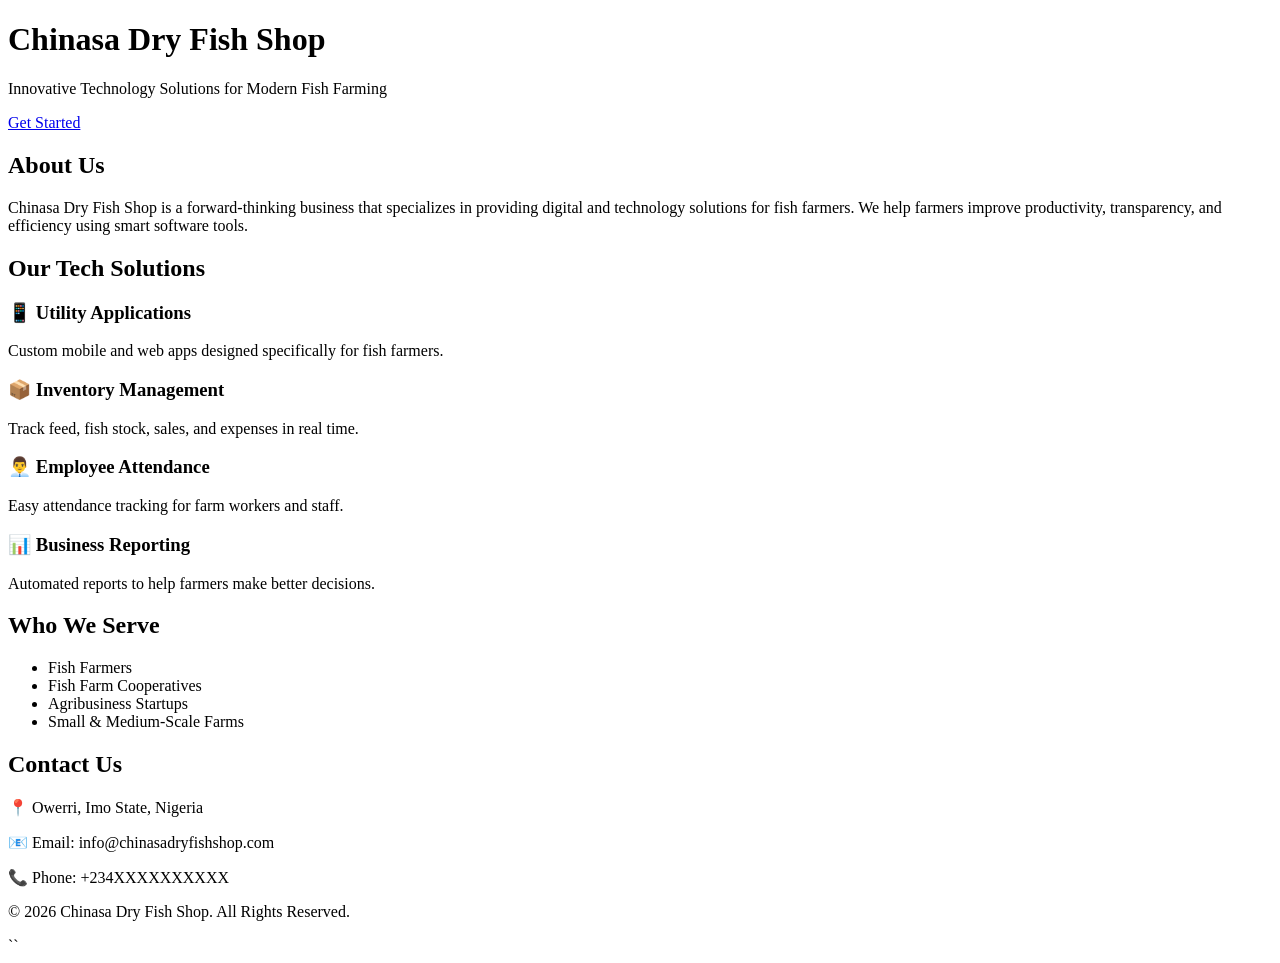
==== index.html @ 28d3fa0c "Create index.html" ====
<!DOCTYPE html>
<html lang="en">
<head>
    <meta charset="UTF-8">
    <meta name="viewport" content="width=device-width, initial-scale=1.0">
    <title>Chinasa Dry Fish Shop | Tech Solutions for Fish Farmers</title>
    <link rel="stylesheet" href="style.css">
</head>
<body>

<header class="hero">
    <h1>Chinasa Dry Fish Shop</h1>
    <p>Innovative Technology Solutions for Modern Fish Farming</p>
    <a href="#contact" class="btn">Get Started</a>
</header>

<section class="about">
    <h2>About Us</h2>
    <p>
        Chinasa Dry Fish Shop is a forward‑thinking business that specializes in
        providing digital and technology solutions for fish farmers.
        We help farmers improve productivity, transparency, and efficiency
        using smart software tools.
    </p>
</section>

<section class="services">
    <h2>Our Tech Solutions</h2>

    <div class="service-list">
        <div class="service">
            <h3>📱 Utility Applications</h3>
            <p>Custom mobile and web apps designed specifically for fish farmers.</p>
        </div>

        <div class="service">
            <h3>📦 Inventory Management</h3>
            <p>Track feed, fish stock, sales, and expenses in real time.</p>
        </div>

        <div class="service">
            <h3>👨‍💼 Employee Attendance</h3>
            <p>Easy attendance tracking for farm workers and staff.</p>
        </div>

        <div class="service">
            <h3>📊 Business Reporting</h3>
            <p>Automated reports to help farmers make better decisions.</p>
        </div>
    </div>
</section>

<section class="audience">
    <h2>Who We Serve</h2>
    <ul>
        <li>Fish Farmers</li>
        <li>Fish Farm Cooperatives</li>
        <li>Agribusiness Startups</li>
        <li>Small & Medium‑Scale Farms</li>
    </ul>
</section>

<section class="contact" id="contact">
    <h2>Contact Us</h2>
    <p>📍 Owerri, Imo State, Nigeria</p>
    <p>📧 Email: info@chinasadryfishshop.com</p>
    <p>📞 Phone: +234XXXXXXXXXX</p>
</section>

<footer>
    <p>© 2026 Chinasa Dry Fish Shop. All Rights Reserved.</p>
</footer>

</body>
</html>
``
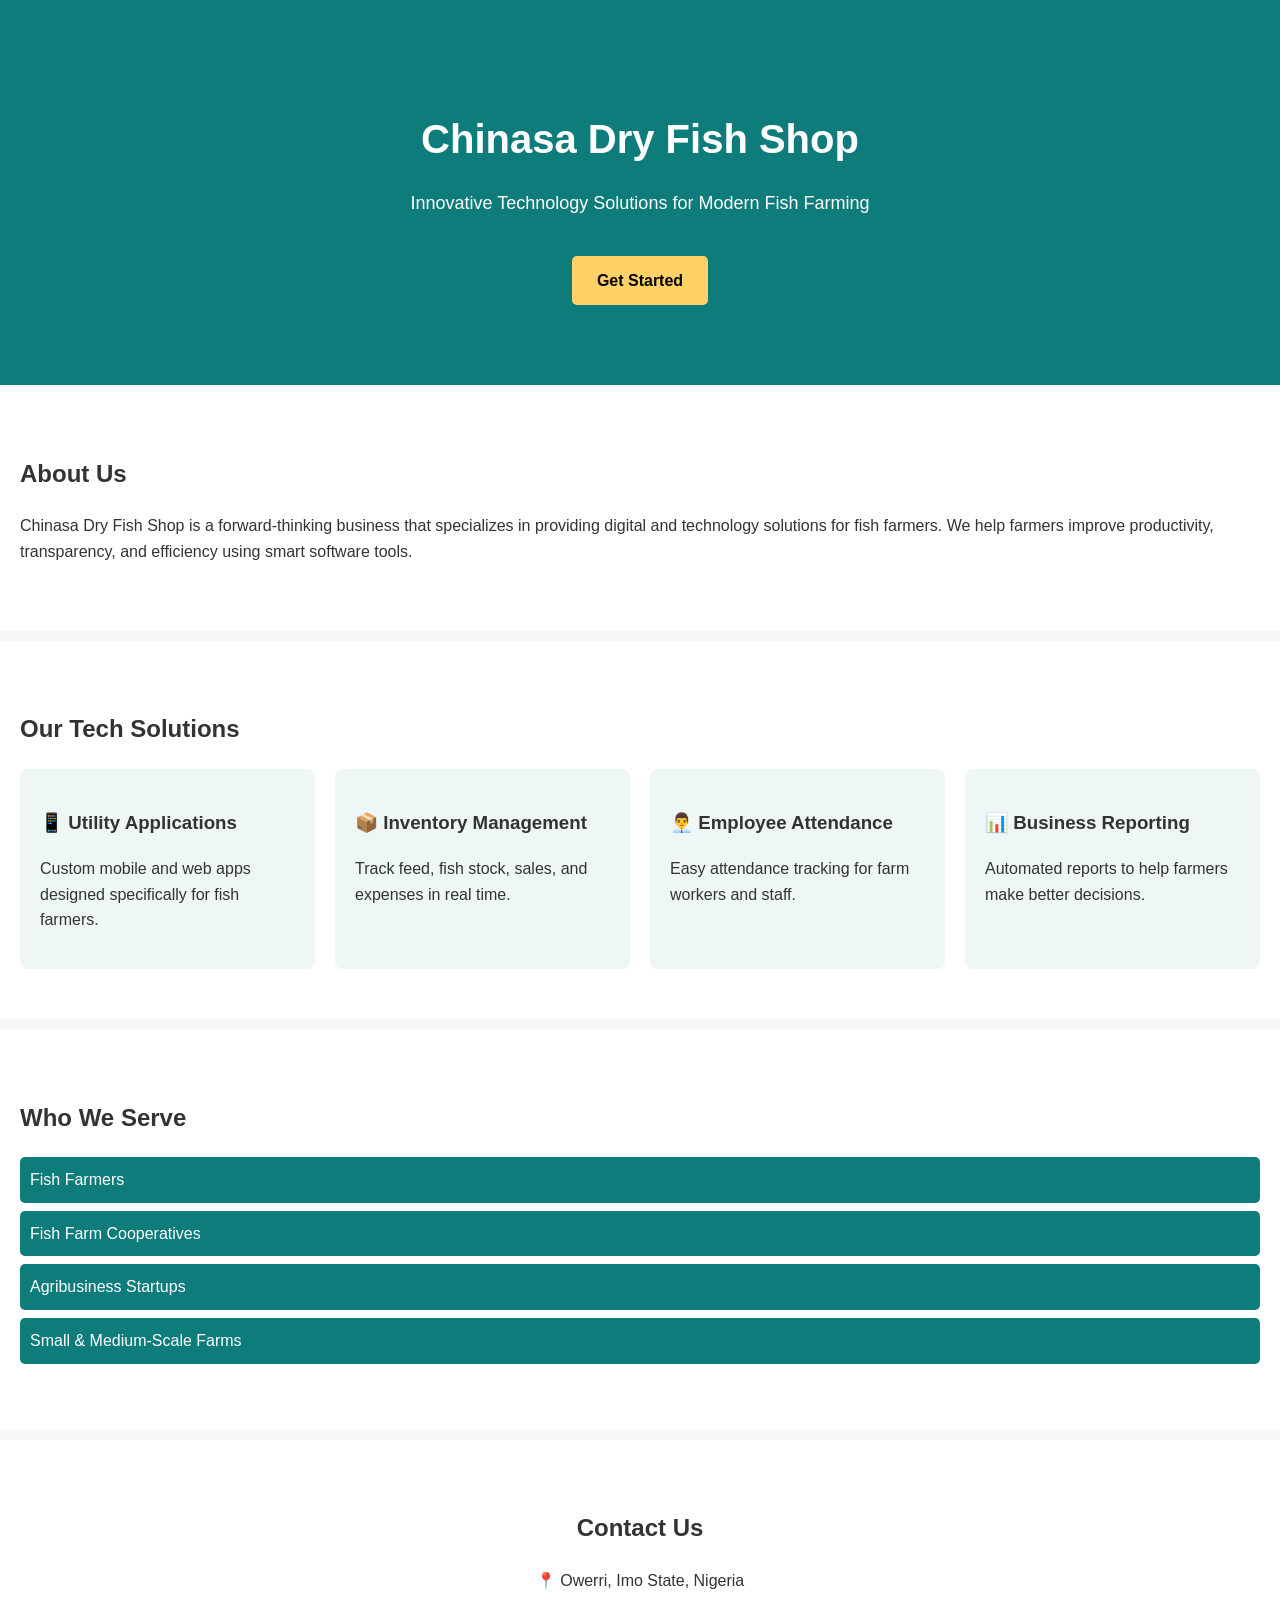
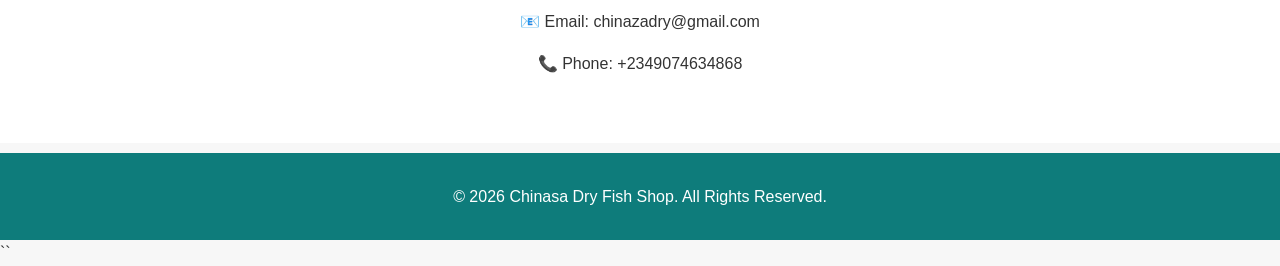
==== commit b19c10ff: "Update index.html" ====
--- a/index.html
+++ b/index.html
@@ -63,8 +63,8 @@
 <section class="contact" id="contact">
     <h2>Contact Us</h2>
     <p>📍 Owerri, Imo State, Nigeria</p>
-    <p>📧 Email: info@chinasadryfishshop.com</p>
-    <p>📞 Phone: +234XXXXXXXXXX</p>
+    <p>📧 Email: chinazadry@gmail.com</p>
+    <p>📞 Phone: +2349074634868</p>
 </section>
 
 <footer>
--- a/style.css
+++ b/style.css
@@ -0,0 +1,76 @@
+body {
+    margin: 0;
+    font-family: Arial, Helvetica, sans-serif;
+    line-height: 1.6;
+    background: #f7f7f7;
+    color: #333;
+}
+
+.hero {
+    background: #0e7c7b;
+    color: white;
+    text-align: center;
+    padding: 80px 20px;
+}
+
+.hero h1 {
+    font-size: 40px;
+    margin-bottom: 10px;
+}
+
+.hero p {
+    font-size: 18px;
+}
+
+.btn {
+    display: inline-block;
+    margin-top: 20px;
+    padding: 12px 25px;
+    background: #ffd166;
+    color: #000;
+    text-decoration: none;
+    font-weight: bold;
+    border-radius: 5px;
+}
+
+section {
+    padding: 50px 20px;
+    background: white;
+    margin-bottom: 10px;
+}
+
+.services .service-list {
+    display: grid;
+    grid-template-columns: repeat(auto-fit, minmax(220px, 1fr));
+    gap: 20px;
+}
+
+.service {
+    background: #eef6f6;
+    padding: 20px;
+    border-radius: 8px;
+}
+
+.audience ul {
+    list-style: none;
+    padding: 0;
+}
+
+.audience li {
+    background: #0e7c7b;
+    color: white;
+    margin: 8px 0;
+    padding: 10px;
+    border-radius: 5px;
+}
+
+.contact {
+    text-align: center;
+}
+
+footer {
+    background: #0e7c7b;
+    color: white;
+    text-align: center;
+    padding: 15px;
+}
